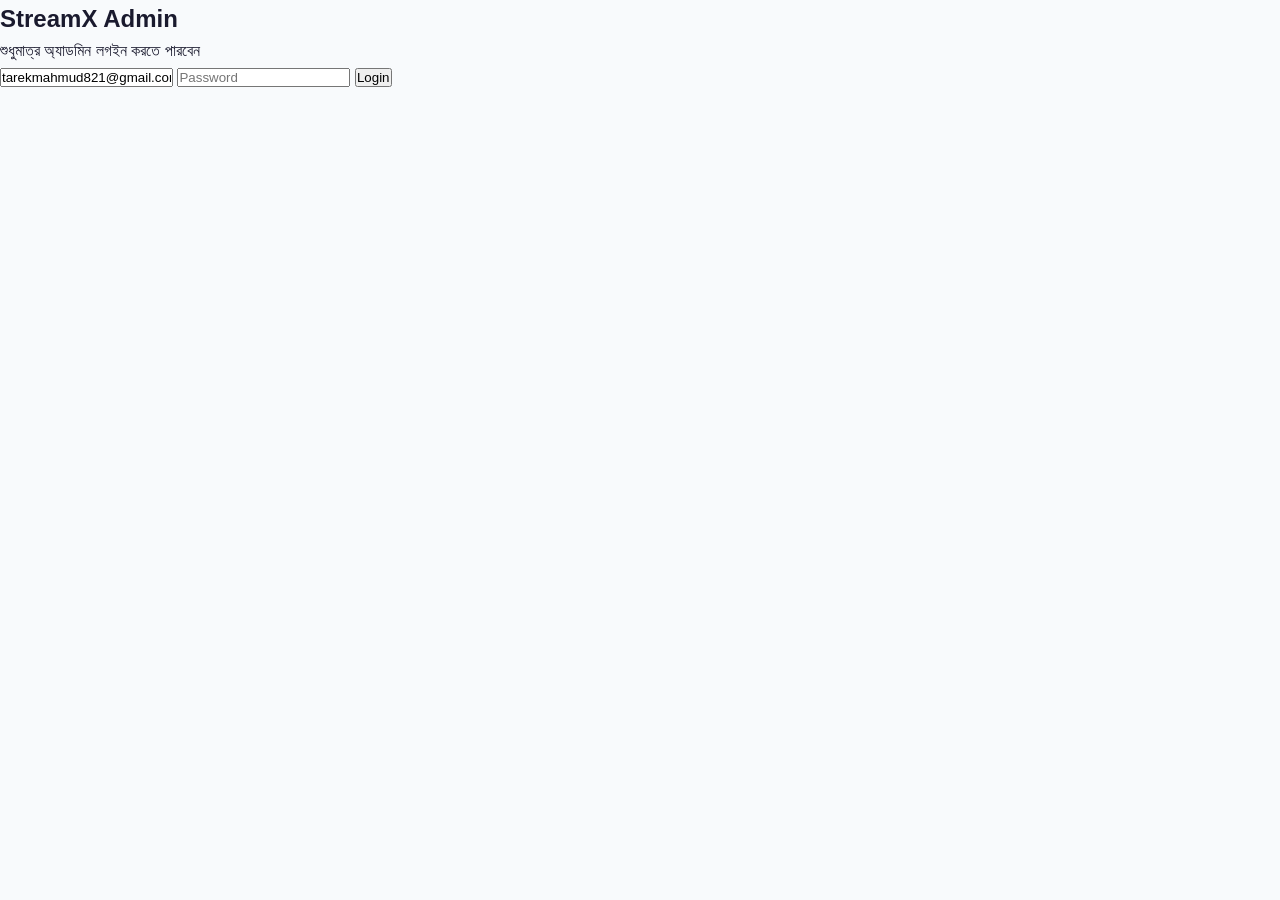
==== admin.html @ 9ba1838e "Create admin.html" ====
<!DOCTYPE html>
<html lang="bn">
<head>
  <meta charset="UTF-8">
  <meta name="viewport" content="width=device-width, initial-scale=1.0">
  <title>StreamX Admin Panel</title>
  <link rel="stylesheet" href="style.css">
</head>
<body>

  <!-- Login Page -->
  <div id="loginPage" class="login-container">
    <div class="login-box">
      <h2>StreamX Admin</h2>
      <p>শুধুমাত্র অ্যাডমিন লগইন করতে পারবেন</p>
      <input type="email" id="adminEmail" placeholder="Admin Email" value="tarekmahmud821@gmail.com">
      <input type="password" id="adminPassword" placeholder="Password">
      <button onclick="adminLogin()">Login</button>
      <p id="loginError" class="error"></p>
    </div>
  </div>

  <!-- Admin Dashboard -->
  <div id="dashboard" style="display: none;">
    <header>
      <div class="logo">StreamX Admin</div>
      <div class="header-right">
        <span id="adminName"></span>
        <button onclick="logout()">Logout</button>
      </div>
    </header>

    <div class="sidebar">
      <button class="nav-btn active" onclick="showSection('packages')">Packages</button>
      <button class="nav-btn" onclick="showSection('users')">Users</button>
      <button class="nav-btn" onclick="showSection('payments')">Payments</button>
      <button class="nav-btn" onclick="showSection('channels')">Channels</button>
    </div>

    <main>

      <!-- Packages Section -->
      <section id="packagesSection" class="section">
        <h2>Subscription Packages</h2>
        <div class="form-box">
          <input type="text" id="pkgName" placeholder="Package Name (e.g. 1 Month)">
          <input type="number" id="pkgPrice" placeholder="Price (BDT)">
          <input type="number" id="pkgDays" placeholder="Duration (Days)">
          <button onclick="addPackage()">Add / Update Package</button>
        </div>
        <div id="packagesList" class="list"></div>
      </section>

      <!-- Users Section -->
      <section id="usersSection" class="section" style="display:none;">
        <h2>Users Management</h2>
        <div id="usersList" class="list"></div>
      </section>

      <!-- Payments Section -->
      <section id="paymentsSection" class="section" style="display:none;">
        <h2>Pending Payments</h2>
        <div id="paymentsList" class="list"></div>
      </section>

      <!-- Channels Section -->
      <section id="channelsSection" class="section" style="display:none;">
        <h2>Channel Management</h2>
        <div class="form-box">
          <input type="text" id="chName" placeholder="Channel Name">
          <input type="text" id="chLogo" placeholder="Logo URL">
          <input type="text" id="chUrl" placeholder="Stream URL (.m3u8)">
          <select id="chCategory">
            <option value="sports">Sports</option>
            <option value="news">News</option>
            <option value="bangla">Bangla</option>
            <option value="drama">Drama</option>
          </select>
          <button onclick="addChannel()">Add Channel</button>
        </div>
        <div id="channelsList" class="list"></div>
      </section>

    </main>
  </div>

  <script type="module" src="admin.js"></script>
</body>
</html>
---- style.css ----
/* ============================================
   SorifPlus — Modern E-Commerce Styles
   Colors: Blue (#0d47a1, #1565c0) + Orange (#ff6d00, #ff9100)
   ============================================ */

:root {
  --primary: #0d47a1;
  --primary-light: #1565c0;
  --primary-dark: #002171;
  --accent: #ff6d00;
  --accent-light: #ff9100;
  --success: #2e7d32;
  --danger: #c62828;
  --warning: #f9a825;
  --text: #1a1a2e;
  --text-muted: #6b7280;
  --bg: #f8fafc;
  --white: #ffffff;
  --border: #e5e7eb;
  --shadow: 0 2px 12px rgba(0,0,0,0.08);
  --shadow-lg: 0 8px 30px rgba(0,0,0,0.12);
  --radius: 10px;
  --radius-sm: 6px;
  --transition: 0.25s ease;
}

* {
  margin: 0;
  padding: 0;
  box-sizing: border-box;
}

html {
  scroll-behavior: smooth;
}

body {
  font-family: -apple-system, BlinkMacSystemFont, 'Segoe UI', Roboto, 'Helvetica Neue', Arial, sans-serif;
  color: var(--text);
  background: var(--bg);
  line-height: 1.6;
  padding-bottom: 70px; /* space for mobile bottom nav */
}

img {
  max-width: 100%;
  height: auto;
  display: block;
}

a {
  text-decoration: none;
  color: inherit;
  transition: var(--transition);
}

ul { list-style: none; }

.container {
  width: 100%;
  max-width: 1280px;
  margin: 0 auto;
  padding: 0 16px;
}

/* ========== ANNOUNCEMENT BAR ========== */
.announcement-bar {
  background: linear-gradient(90deg, var(--primary-dark), var(--primary));
  color: white;
  font-size: 13px;
  padding: 8px 0;
  text-align: center;
}

.announcement-bar .container {
  display: flex;
  justify-content: center;
  gap: 16px;
  flex-wrap: wrap;
}

.announcement-bar .divider {
  opacity: 0.4;
}

/* ========== HEADER ========== */
.header {
  background: var(--white);
  box-shadow: var(--shadow);
  position: sticky;
  top: 0;
  z-index: 1000;
}

.header-inner {
  display: flex;
  align-items: center;
  gap: 20px;
  padding: 12px 16px;
}

.logo-img {
  height: 42px;
  width: auto;
}

.desktop-logo { display: block; }
.mobile-logo { display: none; }

/* Search */
.search-box {
  flex: 1;
  display: flex;
  max-width: 560px;
  border: 2px solid var(--border);
  border-radius: 50px;
  overflow: hidden;
  transition: var(--transition);
}

.search-box:focus-within {
  border-color: var(--primary);
  box-shadow: 0 0 0 3px rgba(13, 71, 161, 0.15);
}

.search-box input {
  flex: 1;
  border: none;
  outline: none;
  padding: 10px 18px;
  font-size: 15px;
  background: transparent;
}

.search-box button {
  background: var(--primary);
  color: white;
  border: none;
  padding: 0 18px;
  cursor: pointer;
  display: flex;
  align-items: center;
}

.search-box button:hover {
  background: var(--primary-light);
}

/* Header Actions */
.header-actions {
  display: flex;
  align-items: center;
  gap: 8px;
}

.action-btn {
  display: flex;
  flex-direction: column;
  align-items: center;
  gap: 2px;
  padding: 6px 10px;
  border-radius: var(--radius-sm);
  color: var(--text);
  background: none;
  border: none;
  cursor: pointer;
  position: relative;
  font-size: 12px;
}

.action-btn:hover {
  background: #f0f4ff;
  color: var(--primary);
}

.action-label {
  font-size: 11px;
  font-weight: 500;
}

.cart-count {
  position: absolute;
  top: 0;
  right: 2px;
  background: var(--accent);
  color: white;
  font-size: 10px;
  font-weight: 700;
  width: 18px;
  height: 18px;
  border-radius: 50%;
  display: flex;
  align-items: center;
  justify-content: center;
}

/* Mobile Menu Button */
.mobile-menu-btn {
  display: none;
  flex-direction: column;
  gap: 5px;
  background: none;
  border: none;
  cursor: pointer;
  padding: 6px;
}

.mobile-menu-btn span {
  width: 22px;
  height: 2.5px;
  background: var(--text);
  border-radius: 2px;
}

/* Main Nav */
.main-nav {
  border-top: 1px solid var(--border);
  background: var(--white);
}

.nav-list {
  display: flex;
  gap: 4px;
  padding: 0;
}

.nav-list > li > a {
  display: block;
  padding: 12px 14px;
  font-size: 14px;
  font-weight: 500;
  color: var(--text);
  border-radius: var(--radius-sm);
}

.nav-list > li > a:hover,
.nav-list > li > a.active {
  color: var(--primary);
  background: #f0f4ff;
}

/* Mega Menu */
.has-mega {
  position: relative;
}

.mega-menu {
  display: none;
  position: absolute;
  top: 100%;
  left: 0;
  background: white;
  box-shadow: var(--shadow-lg);
  border-radius: var(--radius);
  padding: 24px;
  min-width: 700px;
  grid-template-columns: repeat(4, 1fr);
  gap: 24px;
  z-index: 100;
}

.has-mega:hover .mega-menu {
  display: grid;
}

.mega-col h4 {
  font-size: 14px;
  margin-bottom: 10px;
  color: var(--primary);
}

.mega-col a {
  display: block;
  padding: 5px 0;
  font-size: 13px;
  color: var(--text-muted);
}

.mega-col a:hover {
  color: var(--accent);
}

/* Mobile Menu */
.mobile-menu {
  position: fixed;
  top: 0;
  left: -300px;
  width: 280px;
  height: 100%;
  background: white;
  z-index: 2000;
  transition: left 0.3s ease;
  box-shadow: var(--shadow-lg);
  overflow-y: auto;
}

.mobile-menu.open {
  left: 0;
}

.mobile-menu-header {
  display: flex;
  justify-content: space-between;
  align-items: center;
  padding: 16px;
  border-bottom: 1px solid var(--border);
}

.mobile-menu-header button {
  background: none;
  border: none;
  font-size: 22px;
  cursor: pointer;
}

.mobile-menu ul li a {
  display: block;
  padding: 14px 20px;
  border-bottom: 1px solid #f3f4f6;
  font-weight: 500;
}

.mobile-menu ul li a:hover {
  background: #f0f4ff;
  color: var(--primary);
}

.overlay {
  position: fixed;
  inset: 0;
  background: rgba(0,0,0,0.45);
  z-index: 1500;
  opacity: 0;
  visibility: hidden;
  transition: var(--transition);
}

.overlay.show {
  opacity: 1;
  visibility: visible;
}

/* ========== CART DRAWER ========== */
.cart-drawer {
  position: fixed;
  top: 0;
  right: -400px;
  width: 380px;
  max-width: 100%;
  height: 100%;
  background: white;
  z-index: 2000;
  display: flex;
  flex-direction: column;
  box-shadow: var(--shadow-lg);
  transition: right 0.3s ease;
}

.cart-drawer.open {
  right: 0;
}

.cart-header {
  display: flex;
  justify-content: space-between;
  align-items: center;
  padding: 18px 20px;
  border-bottom: 1px solid var(--border);
}

.cart-header button {
  background: none;
  border: none;
  font-size: 20px;
  cursor: pointer;
}

.cart-items {
  flex: 1;
  overflow-y: auto;
  padding: 16px;
}

.empty-cart {
  text-align: center;
  color: var(--text-muted);
  padding: 40px 0;
}

.cart-item {
  display: flex;
  gap: 12px;
  padding: 12px 0;
  border-bottom: 1px solid #f3f4f6;
}

.cart-item img {
  width: 70px;
  height: 70px;
  object-fit: cover;
  border-radius: var(--radius-sm);
  background: #f3f4f6;
}

.cart-item-info {
  flex: 1;
}

.cart-item-info h4 {
  font-size: 14px;
  margin-bottom: 4px;
}

.cart-item-info .price {
  color: var(--primary);
  font-weight: 600;
}

.cart-item-qty {
  display: flex;
  align-items: center;
  gap: 8px;
  margin-top: 6px;
}

.cart-item-qty button {
  width: 28px;
  height: 28px;
  border: 1px solid var(--border);
  background: white;
  border-radius: 4px;
  cursor: pointer;
  font-size: 16px;
}

.cart-footer {
  padding: 16px 20px;
  border-top: 1px solid var(--border);
}

.cart-total {
  display: flex;
  justify-content: space-between;
  margin-bottom: 14px;
  font-size: 16px;
}

/* ========== BUTTONS ========== */
.btn {
  display: inline-flex;
  align-items: center;
  justify-content: center;
  gap: 6px;
  padding: 10px 22px;
  border-radius: 50px;
  font-size: 14px;
  font-weight: 600;
  border: 2px solid transparent;
  cursor: pointer;
  transition: var(--transition);
}

.btn-primary {
  background: linear-gradient(135deg, var(--primary), var(--primary-light));
  color: white;
}

.btn-primary:hover {
  background: linear-gradient(135deg, var(--primary-dark), var(--primary));
  transform: translateY(-1px);
  box-shadow: 0 4px 12px rgba(13, 71, 161, 0.35);
}

.btn-accent {
  background: linear-gradient(135deg, var(--accent), var(--accent-light));
  color: white;
}

.btn-accent:hover {
  transform: translateY(-1px);
  box-shadow: 0 4px 12px rgba(255, 109, 0, 0.35);
}

.btn-outline {
  background: transparent;
  border-color: var(--border);
  color: var(--text);
}

.btn-outline:hover {
  border-color: var(--primary);
  color: var(--primary);
}

.btn-block {
  width: 100%;
  margin-bottom: 8px;
}

.btn-sm {
  padding: 7px 14px;
  font-size: 13px;
}

/* ========== HERO ========== */
.hero {
  position: relative;
  overflow: hidden;
}

.hero-slider {
  position: relative;
}

.hero-slide {
  display: none;
  min-height: 380px;
  align-items: center;
}

.hero-slide.active {
  display: flex;
}

.hero-content {
  display: flex;
  align-items: center;
  justify-content: space-between;
  gap: 40px;
  padding: 40px 16px;
}

.hero-text {
  flex: 1;
  color: white;
}

.hero-text .badge {
  display: inline-block;
  background: var(--accent);
  color: white;
  padding: 4px 12px;
  border-radius: 50px;
  font-size: 12px;
  font-weight: 600;
  margin-bottom: 12px;
}

.hero-text h1 {
  font-size: 2.4rem;
  font-weight: 800;
  margin-bottom: 10px;
  line-height: 1.2;
}

.hero-text p {
  font-size: 1.15rem;
  opacity: 0.9;
  margin-bottom: 24px;
}

.hero-image {
  flex: 1;
  max-width: 420px;
}

.hero-image img {
  border-radius: var(--radius);
  box-shadow: 0 12px 40px rgba(0,0,0,0.3);
}

.hero-dots {
  position: absolute;
  bottom: 16px;
  left: 50%;
  transform: translateX(-50%);
  display: flex;
  gap: 8px;
}

.hero-dots span {
  width: 10px;
  height: 10px;
  border-radius: 50%;
  background: rgba(255,255,255,0.4);
  cursor: pointer;
  transition: var(--transition);
}

.hero-dots span.active {
  background: white;
  width: 28px;
  border-radius: 5px;
}

/* ========== SECTIONS ========== */
.section {
  padding: 48px 0;
}

.section-header {
  display: flex;
  justify-content: space-between;
  align-items: center;
  margin-bottom: 28px;
}

.section-header h2 {
  font-size: 1.6rem;
  font-weight: 700;
}

.view-all {
  color: var(--primary);
  font-weight: 600;
  font-size: 14px;
}

.view-all:hover {
  color: var(--accent);
}

.text-center {
  text-align: center;
  margin-bottom: 32px;
}

/* ========== CATEGORY GRID ========== */
.category-grid {
  display: grid;
  grid-template-columns: repeat(4, 1fr);
  gap: 16px;
}

.category-card {
  background: white;
  border-radius: var(--radius);
  padding: 24px 16px;
  text-align: center;
  box-shadow: var(--shadow);
  transition: var(--transition);
  border: 1px solid transparent;
}

.category-card:hover {
  transform: translateY(-4px);
  box-shadow: var(--shadow-lg);
  border-color: var(--primary);
}

.cat-icon {
  font-size: 2.2rem;
  margin-bottom: 10px;
}

.category-card h3 {
  font-size: 15px;
  font-weight: 600;
  margin-bottom: 4px;
}

.category-card span {
  font-size: 12px;
  color: var(--text-muted);
}

/* ========== PRODUCT GRID ========== */
.product-grid {
  display: grid;
  grid-template-columns: repeat(4, 1fr);
  gap: 20px;
}

.product-card {
  background: white;
  border-radius: var(--radius);
  overflow: hidden;
  box-shadow: var(--shadow);
  transition: var(--transition);
  position: relative;
  display: flex;
  flex-direction: column;
}

.product-card:hover {
  transform: translateY(-4px);
  box-shadow: var(--shadow-lg);
}

.product-badge {
  position: absolute;
  top: 10px;
  left: 10px;
  background: var(--danger);
  color: white;
  font-size: 11px;
  font-weight: 700;
  padding: 3px 8px;
  border-radius: 4px;
  z-index: 2;
}

.product-wishlist {
  position: absolute;
  top: 10px;
  right: 10px;
  width: 34px;
  height: 34px;
  border-radius: 50%;
  background: white;
  border: none;
  display: flex;
  align-items: center;
  justify-content: center;
  cursor: pointer;
  box-shadow: var(--shadow);
  z-index: 2;
  color: var(--text-muted);
  transition: var(--transition);
}

.product-wishlist:hover,
.product-wishlist.active {
  color: var(--danger);
}

.product-img {
  height: 180px;
  background: #f3f4f6;
  display: flex;
  align-items: center;
  justify-content: center;
  overflow: hidden;
}

.product-img img {
  width: 100%;
  height: 100%;
  object-fit: contain;
  padding: 12px;
  transition: transform 0.3s;
}

.product-card:hover .product-img img {
  transform: scale(1.05);
}

.product-body {
  padding: 14px;
  flex: 1;
  display: flex;
  flex-direction: column;
}

.product-brand {
  font-size: 11px;
  color: var(--text-muted);
  text-transform: uppercase;
  letter-spacing: 0.5px;
  margin-bottom: 4px;
}

.product-title {
  font-size: 14px;
  font-weight: 600;
  margin-bottom: 6px;
  display: -webkit-box;
  -webkit-line-clamp: 2;
  -webkit-box-orient: vertical;
  overflow: hidden;
  line-height: 1.4;
}

.product-rating {
  display: flex;
  align-items: center;
  gap: 4px;
  font-size: 13px;
  margin-bottom: 8px;
  color: var(--warning);
}

.product-rating span {
  color: var(--text-muted);
  font-size: 12px;
}

.product-price {
  margin-top: auto;
  margin-bottom: 12px;
}

.product-price .current {
  font-size: 17px;
  font-weight: 700;
  color: var(--primary);
}

.product-price .old {
  font-size: 13px;
  color: var(--text-muted);
  text-decoration: line-through;
  margin-left: 6px;
}

.product-actions {
  display: flex;
  gap: 8px;
}

.product-actions .btn {
  flex: 1;
  padding: 8px 0;
  font-size: 13px;
  border-radius: var(--radius-sm);
}

/* ========== FLASH SALE ========== */
.flash-sale {
  background: linear-gradient(135deg, #fff5f0, #fff);
}

.countdown {
  display: flex;
  align-items: center;
  gap: 10px;
  font-size: 14px;
}

.timer {
  display: flex;
  gap: 4px;
  font-weight: 700;
  font-size: 16px;
  color: var(--accent);
  background: #fff3e0;
  padding: 4px 12px;
  border-radius: 6px;
}

/* ========== WHY US ========== */
.why-us {
  background: white;
}

.features-grid {
  display: grid;
  grid-template-columns: repeat(4, 1fr);
  gap: 24px;
}

.feature-card {
  text-align: center;
  padding: 28px 16px;
  border-radius: var(--radius);
  background: var(--bg);
  transition: var(--transition);
}

.feature-card:hover {
  background: #eef3ff;
}

.feature-icon {
  font-size: 2.4rem;
  margin-bottom: 12px;
}

.feature-card h3 {
  font-size: 16px;
  margin-bottom: 6px;
}

.feature-card p {
  font-size: 13px;
  color: var(--text-muted);
}

/* ========== BRANDS ========== */
.brands-row {
  display: flex;
  flex-wrap: wrap;
  gap: 12px;
  justify-content: center;
}

.brand-item {
  background: white;
  border: 1px solid var(--border);
  border-radius: var(--radius-sm);
  padding: 12px 24px;
  font-weight: 600;
  font-size: 14px;
  color: var(--text-muted);
  transition: var(--transition);
}

.brand-item:hover {
  border-color: var(--primary);
  color: var(--primary);
}

/* ========== FOOTER ========== */
.footer {
  background: #0a1628;
  color: #cbd5e1;
  padding: 48px 0 0;
}

.footer-grid {
  display: grid;
  grid-template-columns: 2fr 1fr 1fr 1fr 1fr;
  gap: 32px;
  margin-bottom: 32px;
}

.footer-logo {
  height: 40px;
  margin-bottom: 12px;
  filter: brightness(1.1);
}

.footer-desc {
  font-size: 13px;
  margin-top: 8px;
  line-height: 1.6;
}

.footer-col h4 {
  color: white;
  font-size: 15px;
  margin-bottom: 14px;
}

.footer-col a {
  display: block;
  padding: 4px 0;
  font-size: 13px;
  color: #94a3b8;
}

.footer-col a:hover {
  color: var(--accent-light);
}

.social-links {
  display: flex;
  flex-direction: column;
  gap: 6px;
}

.footer-bottom {
  border-top: 1px solid #1e293b;
  padding: 16px 0;
  text-align: center;
  font-size: 13px;
  color: #64748b;
}

/* ========== FLOATING CONTACT ========== */
.floating-contact {
  position: fixed;
  bottom: 90px;
  right: 18px;
  display: flex;
  flex-direction: column;
  gap: 10px;
  z-index: 900;
}

.float-btn {
  width: 48px;
  height: 48px;
  border-radius: 50%;
  display: flex;
  align-items: center;
  justify-content: center;
  color: white;
  box-shadow: 0 4px 14px rgba(0,0,0,0.25);
  transition: var(--transition);
}

.float-btn:hover {
  transform: scale(1.1);
}

.float-btn.whatsapp {
  background: #25d366;
}

.float-btn.phone {
  background: var(--primary);
}

/* ========== MOBILE BOTTOM NAV ========== */
.bottom-nav {
  display: none;
  position: fixed;
  bottom: 0;
  left: 0;
  right: 0;
  background: white;
  border-top: 1px solid var(--border);
  z-index: 1000;
  padding: 6px 0 env(safe-area-inset-bottom);
}

.bottom-nav-item {
  flex: 1;
  display: flex;
  flex-direction: column;
  align-items: center;
  gap: 2px;
  padding: 6px 0;
  font-size: 11px;
  color: var(--text-muted);
  background: none;
  border: none;
  cursor: pointer;
}

.bottom-nav-item.active,
.bottom-nav-item:hover {
  color: var(--primary);
}

/* ========== RESPONSIVE ========== */
@media (max-width: 1024px) {
  .product-grid {
    grid-template-columns: repeat(3, 1fr);
  }
  .category-grid {
    grid-template-columns: repeat(4, 1fr);
  }
  .footer-grid {
    grid-template-columns: 1fr 1fr 1fr;
  }
  .mega-menu {
    min-width: 560px;
  }
}

@media (max-width: 768px) {
  .desktop-logo { display: none; }
  .mobile-logo { display: block; height: 38px; }

  .main-nav { display: none; }
  .mobile-menu-btn { display: flex; }
  .action-label { display: none; }

  .search-box {
    position: absolute;
    top: 100%;
    left: 0;
    right: 0;
    max-width: 100%;
    border-radius: 0;
    border-left: none;
    border-right: none;
    display: none;
  }

  .search-box.show {
    display: flex;
  }

  .header-inner {
    position: relative;
  }

  .hero-content {
    flex-direction: column;
    text-align: center;
    padding: 32px 16px;
  }

  .hero-text h1 {
    font-size: 1.7rem;
  }

  .hero-image {
    max-width: 280px;
  }

  .category-grid {
    grid-template-columns: repeat(2, 1fr);
  }

  .product-grid {
    grid-template-columns: repeat(2, 1fr);
    gap: 12px;
  }

  .features-grid {
    grid-template-columns: repeat(2, 1fr);
  }

  .footer-grid {
    grid-template-columns: 1fr 1fr;
  }

  .bottom-nav {
    display: flex;
  }

  .announcement-bar .divider {
    display: none;
  }

  .announcement-bar .container {
    gap: 8px;
  }

  .announcement-bar span {
    font-size: 11px;
  }
}

@media (max-width: 480px) {
  .product-grid {
    grid-template-columns: repeat(2, 1fr);
    gap: 10px;
  }

  .product-img {
    height: 140px;
  }

  .product-actions {
    flex-direction: column;
  }

  .cart-drawer {
    width: 100%;
  }
}
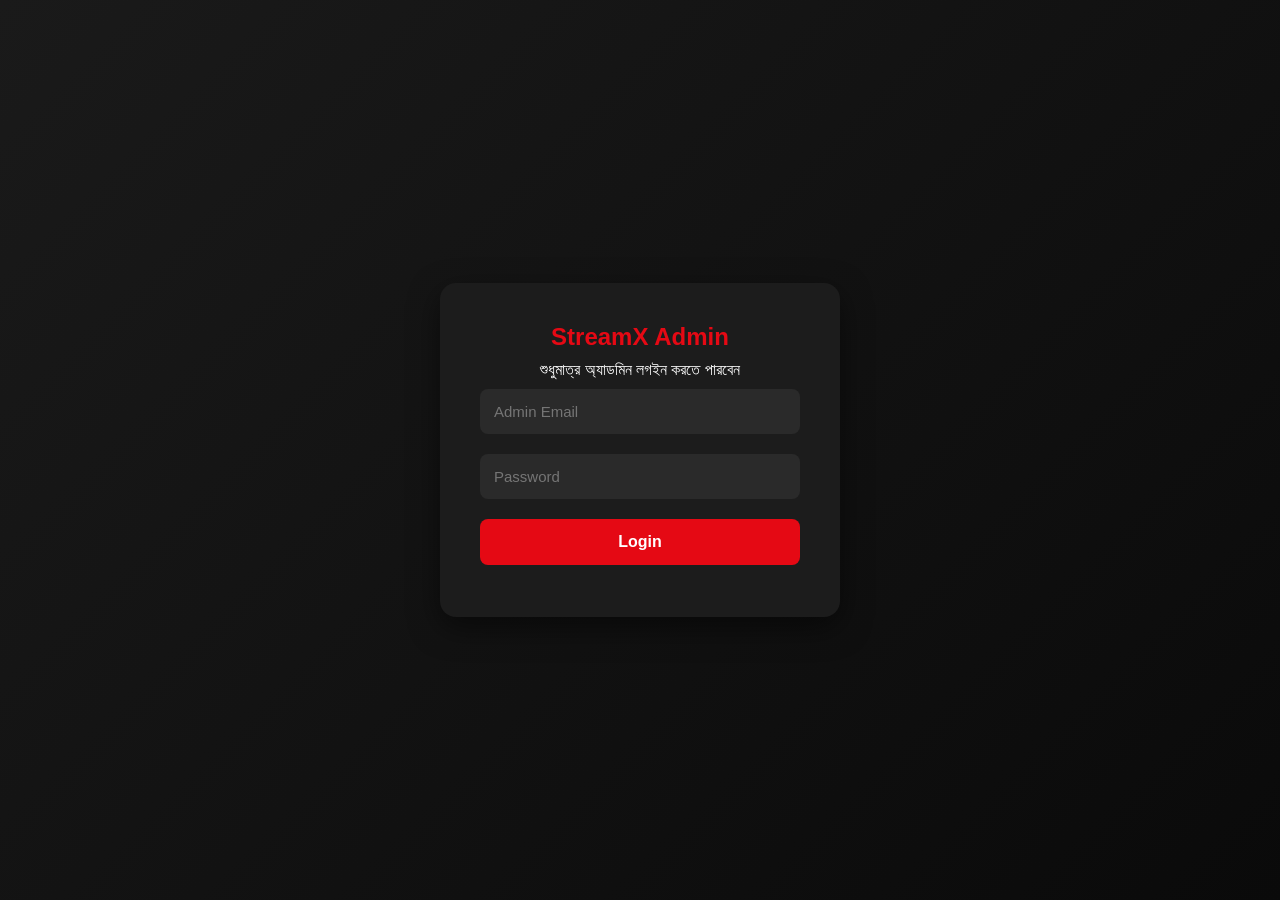
==== commit 423cd9d9: "Update admin.html" ====
--- a/admin.html
+++ b/admin.html
@@ -4,7 +4,7 @@
   <meta charset="UTF-8">
   <meta name="viewport" content="width=device-width, initial-scale=1.0">
   <title>StreamX Admin Panel</title>
-  <link rel="stylesheet" href="style.css">
+  <link rel="stylesheet" href="admin.css">
 </head>
 <body>
 
@@ -13,7 +13,7 @@
     <div class="login-box">
       <h2>StreamX Admin</h2>
       <p>শুধুমাত্র অ্যাডমিন লগইন করতে পারবেন</p>
-      <input type="email" id="adminEmail" placeholder="Admin Email" value="tarekmahmud821@gmail.com">
+      <input type="email" id="adminEmail" placeholder="Admin Email" value="">
       <input type="password" id="adminPassword" placeholder="Password">
       <button onclick="adminLogin()">Login</button>
       <p id="loginError" class="error"></p>
--- a/admin.css
+++ b/admin.css
@@ -0,0 +1,222 @@
+* {
+  margin: 0;
+  padding: 0;
+  box-sizing: border-box;
+  font-family: 'Segoe UI', sans-serif;
+}
+
+body {
+  background: #0f0f0f;
+  color: #fff;
+  min-height: 100vh;
+}
+
+/* Login */
+.login-container {
+  height: 100vh;
+  display: flex;
+  justify-content: center;
+  align-items: center;
+  background: linear-gradient(135deg, #1a1a1a, #0a0a0a);
+}
+
+.login-box {
+  background: #1c1c1c;
+  padding: 40px;
+  border-radius: 16px;
+  width: 100%;
+  max-width: 400px;
+  text-align: center;
+  box-shadow: 0 10px 30px rgba(0,0,0,0.5);
+}
+
+.login-box h2 {
+  color: #e50914;
+  margin-bottom: 10px;
+}
+
+.login-box input {
+  width: 100%;
+  padding: 14px;
+  margin: 10px 0;
+  border: none;
+  border-radius: 8px;
+  background: #2a2a2a;
+  color: #fff;
+  font-size: 15px;
+}
+
+.login-box button {
+  width: 100%;
+  padding: 14px;
+  background: #e50914;
+  border: none;
+  border-radius: 8px;
+  color: white;
+  font-size: 16px;
+  font-weight: 600;
+  cursor: pointer;
+  margin-top: 10px;
+}
+
+.error {
+  color: #ff4d4d;
+  margin-top: 12px;
+  font-size: 14px;
+}
+
+/* Header */
+header {
+  background: #1a1a1a;
+  padding: 15px 25px;
+  display: flex;
+  justify-content: space-between;
+  align-items: center;
+  border-bottom: 3px solid #e50914;
+}
+
+.logo {
+  font-size: 22px;
+  font-weight: 800;
+  color: #e50914;
+}
+
+.header-right {
+  display: flex;
+  gap: 15px;
+  align-items: center;
+}
+
+.header-right button {
+  background: #333;
+  border: none;
+  color: #fff;
+  padding: 8px 16px;
+  border-radius: 6px;
+  cursor: pointer;
+}
+
+/* Sidebar */
+.sidebar {
+  width: 220px;
+  background: #141414;
+  height: calc(100vh - 70px);
+  position: fixed;
+  padding: 20px 0;
+}
+
+.nav-btn {
+  width: 100%;
+  padding: 14px 20px;
+  background: transparent;
+  border: none;
+  color: #ccc;
+  text-align: left;
+  font-size: 15px;
+  cursor: pointer;
+  transition: 0.2s;
+}
+
+.nav-btn:hover, .nav-btn.active {
+  background: #e50914;
+  color: white;
+}
+
+/* Main Content */
+main {
+  margin-left: 220px;
+  padding: 25px;
+}
+
+.section h2 {
+  margin-bottom: 20px;
+  color: #e50914;
+}
+
+/* Form */
+.form-box {
+  background: #1a1a1a;
+  padding: 20px;
+  border-radius: 12px;
+  margin-bottom: 25px;
+  display: flex;
+  flex-wrap: wrap;
+  gap: 12px;
+}
+
+.form-box input, .form-box select {
+  padding: 12px;
+  background: #2a2a2a;
+  border: none;
+  border-radius: 8px;
+  color: #fff;
+  min-width: 180px;
+  flex: 1;
+}
+
+.form-box button {
+  padding: 12px 24px;
+  background: #e50914;
+  border: none;
+  border-radius: 8px;
+  color: white;
+  font-weight: 600;
+  cursor: pointer;
+}
+
+/* List Cards */
+.list {
+  display: grid;
+  grid-template-columns: repeat(auto-fill, minmax(280px, 1fr));
+  gap: 15px;
+}
+
+.card {
+  background: #1a1a1a;
+  border-radius: 12px;
+  padding: 18px;
+  border: 1px solid #2a2a2a;
+}
+
+.card h3 {
+  margin-bottom: 8px;
+  font-size: 16px;
+}
+
+.card p {
+  font-size: 13px;
+  color: #aaa;
+  margin: 4px 0;
+}
+
+.card .actions {
+  margin-top: 12px;
+  display: flex;
+  gap: 8px;
+}
+
+.card button {
+  padding: 7px 12px;
+  border: none;
+  border-radius: 6px;
+  font-size: 13px;
+  cursor: pointer;
+}
+
+.btn-approve { background: #28a745; color: white; }
+.btn-reject { background: #dc3545; color: white; }
+.btn-edit { background: #007bff; color: white; }
+.btn-delete { background: #6c757d; color: white; }
+
+.badge {
+  display: inline-block;
+  padding: 3px 10px;
+  border-radius: 20px;
+  font-size: 12px;
+  margin-top: 6px;
+}
+
+.badge.pending { background: #ffc107; color: #000; }
+.badge.approved { background: #28a745; }
+.badge.rejected { background: #dc3545; }
+.badge.active { background: #17a2b8; }
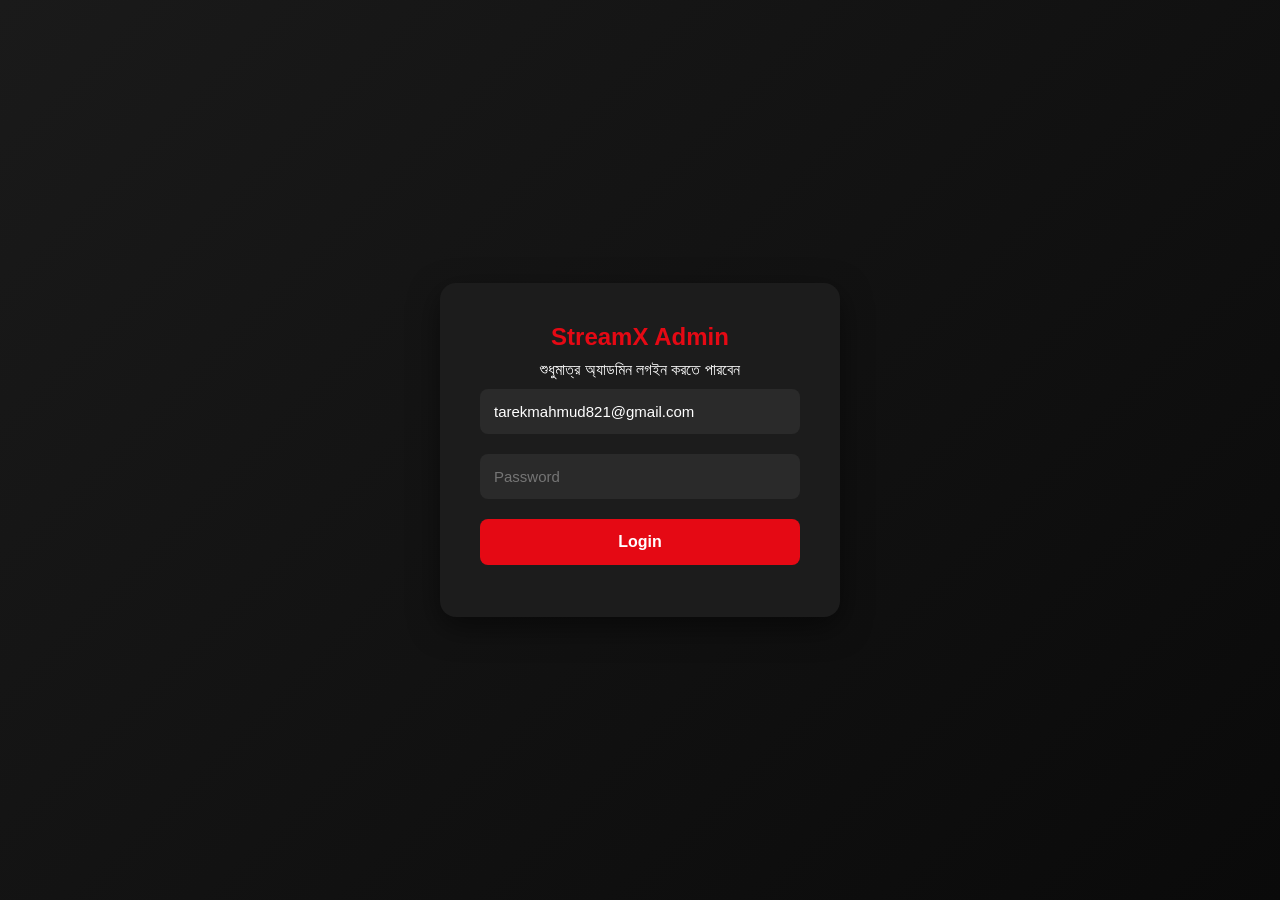
==== commit d2a075e3: "Update admin.html" ====
--- a/admin.html
+++ b/admin.html
@@ -13,10 +13,14 @@
     <div class="login-box">
       <h2>StreamX Admin</h2>
       <p>শুধুমাত্র অ্যাডমিন লগইন করতে পারবেন</p>
-      <input type="email" id="adminEmail" placeholder="Admin Email" value="">
+      
+      <input type="email" id="adminEmail" placeholder="Admin Email" value="tarekmahmud821@gmail.com">
       <input type="password" id="adminPassword" placeholder="Password">
-      <button onclick="adminLogin()">Login</button>
+      
+      <button id="loginBtn" onclick="adminLogin()">Login</button>
+      
       <p id="loginError" class="error"></p>
+      <p id="loginStatus" style="color:#aaa; font-size:13px; margin-top:10px;"></p>
     </div>
   </div>
 
@@ -38,7 +42,6 @@
     </div>
 
     <main>
-
       <!-- Packages Section -->
       <section id="packagesSection" class="section">
         <h2>Subscription Packages</h2>
@@ -46,7 +49,7 @@
           <input type="text" id="pkgName" placeholder="Package Name (e.g. 1 Month)">
           <input type="number" id="pkgPrice" placeholder="Price (BDT)">
           <input type="number" id="pkgDays" placeholder="Duration (Days)">
-          <button onclick="addPackage()">Add / Update Package</button>
+          <button onclick="addPackage()">Add Package</button>
         </div>
         <div id="packagesList" class="list"></div>
       </section>
@@ -80,7 +83,6 @@
         </div>
         <div id="channelsList" class="list"></div>
       </section>
-
     </main>
   </div>
 
